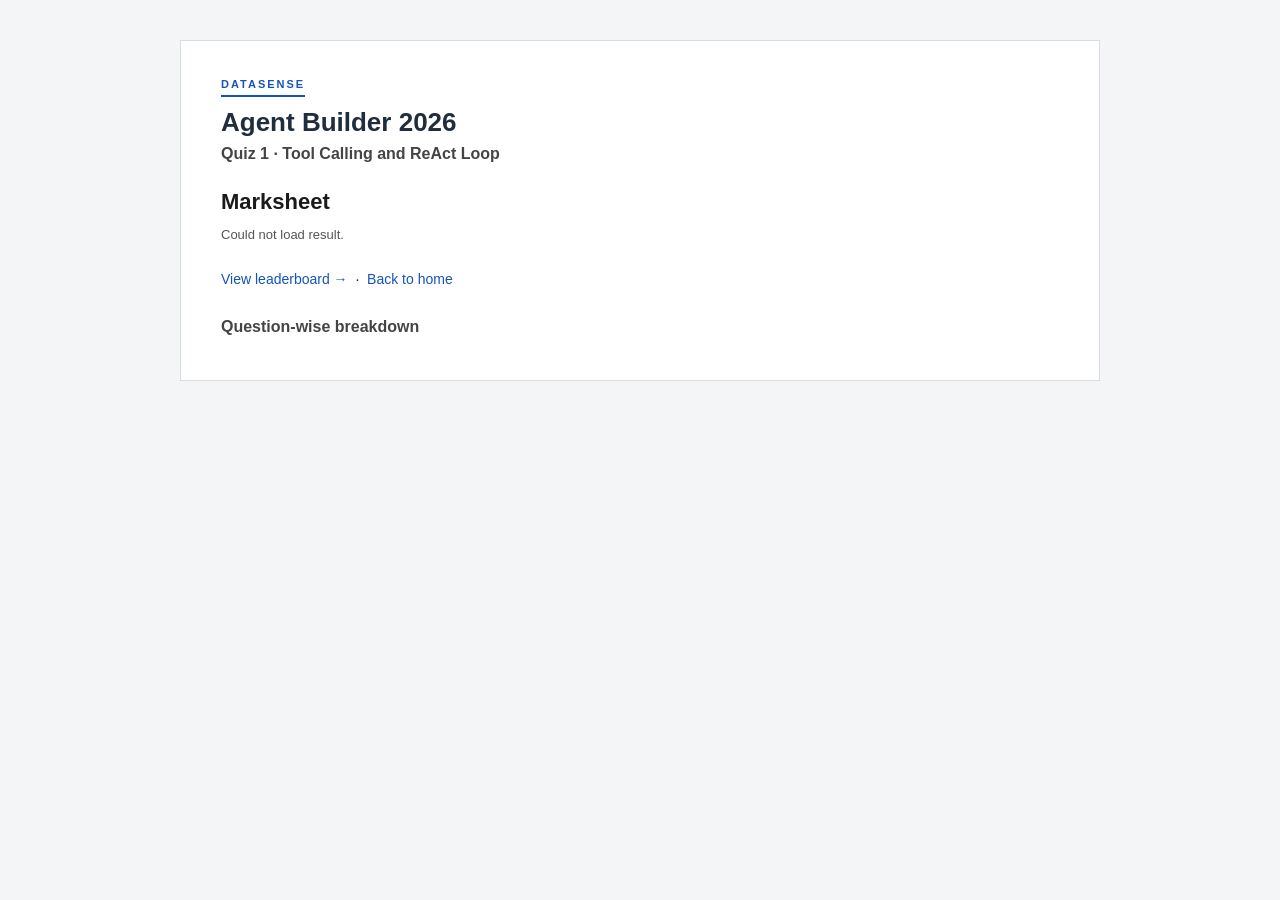
==== static/result.html @ c1debe00 "Initial commit: Agent Builder 2026 Quiz 1, Tool Calling and ReAct Loop Single-attempt 20-question MC" ====
<!doctype html>
<html lang="en">
<head>
<meta charset="utf-8">
<title>Marksheet: DataSense Agent Builder 2026 Quiz 1</title>
<link rel="stylesheet" href="/static/style.css">
<meta name="viewport" content="width=device-width, initial-scale=1">
</head>
<body>

<div class="page" style="max-width: 920px;">
    <div class="brand-mark">DataSense</div>
    <div class="brand-course">Agent Builder 2026</div>
    <div class="brand-quiz">Quiz 1 · Tool Calling and ReAct Loop</div>
    <h1 id="title" style="margin-top: 18px;">Marksheet</h1>
    <div class="subtitle" id="subtitle">Loading…</div>

    <div class="scorecard" id="scorecard" style="display:none">
        <div class="stat"><div class="label">Score</div><div class="value" id="s-score"></div></div>
        <div class="stat"><div class="label">Time taken</div><div class="value" id="s-time"></div></div>
        <div class="stat"><div class="label">Rank</div><div class="value" id="s-rank"></div></div>
        <div class="stat"><div class="label">Percentile</div><div class="value" id="s-pct"></div></div>
    </div>

    <div style="margin: 16px 0;">
        <a href="/leaderboard">View leaderboard →</a>
        &nbsp;·&nbsp;
        <a href="/">Back to home</a>
    </div>

    <h2>Question-wise breakdown</h2>
    <div id="breakdown"></div>
</div>

<script>
function fmtTime(sec) {
    const m = Math.floor(sec / 60);
    const s = sec % 60;
    return `${m}m ${String(s).padStart(2,"0")}s`;
}

(async function load() {
    const path = window.location.pathname.split("/").filter(Boolean);
    const attemptId = path[path.length - 1];

    const res = await fetch(`/api/result/${attemptId}`);
    if (!res.ok) {
        document.getElementById("subtitle").textContent = "Could not load result.";
        return;
    }
    const r = await res.json();

    document.getElementById("title").textContent = `Marksheet: ${r.name}`;
    const submittedAt = new Date(r.submitted_at * 1000).toLocaleString();
    document.getElementById("subtitle").textContent =
        `Submitted ${submittedAt} · ${r.total_attempts} candidate(s) so far`;

    document.getElementById("scorecard").style.display = "grid";
    document.getElementById("s-score").textContent = `${r.score} / ${r.total}`;
    document.getElementById("s-time").textContent = fmtTime(r.time_sec);
    document.getElementById("s-rank").textContent = `#${r.rank}`;
    document.getElementById("s-pct").textContent = (r.percentile == null) ? "..." : `${r.percentile}%`;

    const out = document.getElementById("breakdown");
    r.breakdown.forEach((b, idx) => {
        const status = (b.chosen == null) ? "skipped" :
                       (b.chosen === b.correct ? "correct" : "wrong");
        const verdict = (status === "skipped") ? "Skipped" :
                        (status === "correct" ? `+${b.awarded} mark${b.awarded > 1 ? "s" : ""}` : "Wrong (0)");

        const optsHtml = b.options.map(o => {
            let cls = "opt";
            if (o.key === b.correct) cls += " correct";
            if (b.chosen === o.key && o.key !== b.correct) cls += " chosen-wrong";
            const tag = o.key === b.correct ? " ✓ correct"
                      : (b.chosen === o.key ? " ✗ your answer" : "");
            return `<div class="${cls}"><b>${o.key}.</b> ${o.html}${tag ? ` <i style="color:#666; font-size:12px;">${tag}</i>` : ""}</div>`;
        }).join("");

        const div = document.createElement("div");
        div.className = `qresult ${status}`;
        div.innerHTML = `
            <div class="qhead">
                <div class="label">Q${b.id} · ${b.marks} mark${b.marks > 1 ? "s" : ""}</div>
                <div class="verdict">${verdict}</div>
            </div>
            <div class="stem">${b.stem_html}</div>
            <div class="options-static">${optsHtml}</div>
            <div class="explanation"><span class="label">Why:</span>${b.explanation}</div>
        `;
        out.appendChild(div);
    });
})();
</script>

</body>
</html>
---- static/style.css ----
/* ===========================================================
   DataSense Agent Builder 2026 — Quiz stylesheet
   Minimal, system fonts, high contrast. Print-friendly.
   =========================================================== */

/* Brand hierarchy: company / course / quiz */
.brand-mark {
    font-size: 11px;
    font-weight: 700;
    letter-spacing: 2px;
    color: #1454b8;
    text-transform: uppercase;
    border-bottom: 2px solid #1454b8;
    display: inline-block;
    padding-bottom: 2px;
    margin-bottom: 10px;
}
.brand-course {
    font-size: 26px;
    font-weight: 700;
    color: #1f2d3d;
    line-height: 1.2;
    margin: 0 0 4px 0;
}
.brand-quiz {
    font-size: 16px;
    font-weight: 600;
    color: #444;
    margin-bottom: 4px;
}
.brand-meta {
    font-size: 13px;
    color: #666;
    margin-bottom: 18px;
}

/* Topbar brand variant (compact, on dark) */
.topbar-brand {
    display: flex;
    align-items: baseline;
    gap: 14px;
}
.topbar-brand .brand-mark {
    color: #8fb6e8;
    border-bottom-color: #8fb6e8;
    margin: 0;
    padding-bottom: 1px;
    font-size: 10px;
}
.topbar-brand .brand-line {
    color: #fff;
    font-weight: 600;
    font-size: 14px;
}

/* Live indicator */
.live-pill {
    display: inline-flex;
    align-items: center;
    gap: 6px;
    background: #b8281a;
    color: #fff;
    font-size: 11px;
    font-weight: 700;
    letter-spacing: 1px;
    text-transform: uppercase;
    padding: 3px 10px;
    border-radius: 12px;
}
.live-pill::before {
    content: "";
    width: 7px; height: 7px;
    background: #fff;
    border-radius: 50%;
    animation: live-pulse 1.4s ease-in-out infinite;
}
@keyframes live-pulse {
    0%, 100% { opacity: 1; }
    50% { opacity: 0.35; }
}
.last-updated {
    font-size: 11px;
    color: #777;
    margin-left: 8px;
}

/* Projector view (full-screen leaderboard) */
body.projector {
    background: #0d1825;
    color: #f0f4f8;
    overflow: hidden;
}
.projector-page {
    padding: 32px 48px;
    height: 100vh;
    display: flex;
    flex-direction: column;
}
.projector-page h1 {
    font-size: 42px;
    margin: 0;
    color: #fff;
}
.projector-page .brand-course { color: #fff; font-size: 32px; }
.projector-page .brand-quiz { color: #b3c4d6; font-size: 20px; }
.projector-page .brand-mark { color: #8fb6e8; border-color: #8fb6e8; }
.projector-page .live-pill { font-size: 14px; padding: 6px 14px; }
.projector-page .last-updated { color: #b3c4d6; font-size: 14px; }
.projector-table {
    width: 100%;
    border-collapse: collapse;
    font-size: 22px;
    color: #f0f4f8;
    margin-top: 22px;
    flex: 1;
}
.projector-table thead th {
    background: #1f2d3d;
    color: #b3c4d6;
    font-size: 14px;
    letter-spacing: 1px;
    text-transform: uppercase;
    padding: 10px 18px;
    text-align: left;
    border-bottom: 2px solid #2d3f55;
}
.projector-table tbody td {
    padding: 12px 18px;
    border-bottom: 1px solid #1f2d3d;
}
.projector-table tbody tr.gold   { background: rgba(255, 215, 0, 0.12); }
.projector-table tbody tr.silver { background: rgba(192, 192, 192, 0.10); }
.projector-table tbody tr.bronze { background: rgba(205, 127, 50,  0.12); }
.projector-table tbody tr.flash  { background: rgba(70, 200, 100, 0.18); }
.projector-table .rank-cell {
    font-family: "SF Mono", "Monaco", "Consolas", monospace;
    font-weight: 700;
    width: 80px;
    text-align: center;
    font-size: 26px;
}
.projector-table .score-cell {
    font-family: "SF Mono", "Monaco", "Consolas", monospace;
    font-weight: 700;
    color: #4ade80;
}
.projector-empty {
    text-align: center;
    color: #b3c4d6;
    font-size: 22px;
    margin-top: 80px;
}

* { box-sizing: border-box; }

html, body {
    margin: 0;
    padding: 0;
    font-family: -apple-system, BlinkMacSystemFont, "Segoe UI", Roboto, Helvetica, Arial, sans-serif;
    background: #f4f5f7;
    color: #1a1a1a;
    font-size: 14px;
    line-height: 1.55;
}

a { color: #1454b8; text-decoration: none; }
a:hover { text-decoration: underline; }

button {
    font-family: inherit;
    font-size: 13px;
    cursor: pointer;
    border: 1px solid #b0b6bd;
    background: #fff;
    color: #1a1a1a;
    padding: 7px 14px;
    border-radius: 3px;
}
button:hover:not(:disabled) { background: #eef2f7; }
button:disabled { opacity: 0.5; cursor: not-allowed; }
button.primary {
    background: #1454b8;
    color: #fff;
    border-color: #1454b8;
}
button.primary:hover:not(:disabled) { background: #0f4498; }
button.danger {
    background: #b8281a;
    color: #fff;
    border-color: #b8281a;
}
button.danger:hover:not(:disabled) { background: #931f14; }

/* ---------------- landing / generic page ---------------- */

.page {
    max-width: 720px;
    margin: 40px auto;
    background: #fff;
    border: 1px solid #d8dde2;
    padding: 32px 40px;
}

.page h1 { font-size: 22px; margin: 0 0 6px 0; }
.page h2 { font-size: 16px; margin: 24px 0 8px 0; color: #444; }
.page p  { margin: 8px 0; }
.page .subtitle { color: #555; font-size: 13px; margin-bottom: 24px; }
.page table { width: 100%; border-collapse: collapse; margin: 12px 0; }
.page table th, .page table td {
    border: 1px solid #d8dde2;
    padding: 6px 10px;
    text-align: left;
}
.page table th { background: #f0f3f6; }

.form-row { margin: 14px 0; }
.form-row label { display: block; font-weight: 600; margin-bottom: 4px; font-size: 13px; }
.form-row input {
    width: 100%;
    padding: 8px 10px;
    border: 1px solid #b0b6bd;
    border-radius: 3px;
    font-size: 14px;
    font-family: inherit;
}
.form-row input:focus { outline: 2px solid #1454b8; border-color: #1454b8; }

.error {
    background: #fde8e6;
    border: 1px solid #b8281a;
    color: #7a1a11;
    padding: 8px 12px;
    margin: 12px 0;
    border-radius: 3px;
    font-size: 13px;
}

.notice {
    background: #fff7e0;
    border: 1px solid #d6a300;
    color: #5a4500;
    padding: 8px 12px;
    margin: 12px 0;
    border-radius: 3px;
    font-size: 13px;
}

.rules {
    background: #f8fafc;
    border: 1px solid #d8dde2;
    padding: 12px 18px;
    margin: 16px 0;
    font-size: 13px;
}
.rules ul { margin: 6px 0; padding-left: 22px; }
.rules li { margin: 3px 0; }

/* ---------------- test page ---------------- */

body.test-mode {
    background: #e9ecef;
    overflow: hidden;
}

.topbar {
    display: flex;
    align-items: center;
    justify-content: space-between;
    background: #1f2d3d;
    color: #fff;
    padding: 0 18px;
    height: 48px;
}
.topbar .title { font-weight: 600; font-size: 14px; }
.topbar .candidate { font-size: 13px; color: #c8d2dc; }
.topbar .timer {
    font-family: "SF Mono", "Monaco", "Consolas", monospace;
    font-size: 18px;
    font-weight: 600;
    background: #fff;
    color: #1f2d3d;
    padding: 6px 14px;
    border-radius: 3px;
    min-width: 90px;
    text-align: center;
}
.topbar .timer.warning { background: #fff7e0; color: #5a4500; }
.topbar .timer.critical { background: #fde8e6; color: #7a1a11; }

.testlayout {
    display: grid;
    grid-template-columns: 1fr 280px;
    height: calc(100vh - 48px - 56px);
}

.qpanel {
    background: #fff;
    overflow-y: auto;
    border-right: 1px solid #d8dde2;
    padding: 22px 32px;
}

.qheader {
    display: flex;
    align-items: center;
    justify-content: space-between;
    border-bottom: 1px solid #e1e5ea;
    padding-bottom: 8px;
    margin-bottom: 16px;
}
.qheader .qnum { font-weight: 600; font-size: 15px; }
.qheader .qmeta {
    font-size: 12px;
    color: #555;
    background: #f0f3f6;
    padding: 3px 8px;
    border-radius: 3px;
}
.qheader .qmeta.easy     { background: #e0f0e0; color: #1a5a1a; }
.qheader .qmeta.medium   { background: #fff7e0; color: #5a4500; }
.qheader .qmeta.hard     { background: #ffe0d6; color: #7a3300; }
.qheader .qmeta.extreme  { background: #ffd6d6; color: #7a1a11; }

.qstem { font-size: 14.5px; }
.qstem p   { margin: 8px 0; }
.qstem pre {
    background: #f4f6f8;
    border: 1px solid #d8dde2;
    padding: 10px 14px;
    margin: 10px 0;
    font-family: "SF Mono", "Monaco", "Consolas", monospace;
    font-size: 13px;
    line-height: 1.5;
    white-space: pre-wrap;
    word-break: break-word;
    overflow-x: auto;
}
.qstem code {
    background: #f0f3f6;
    padding: 1px 5px;
    border-radius: 2px;
    font-family: "SF Mono", "Monaco", "Consolas", monospace;
    font-size: 13px;
}
.qstem pre code { background: transparent; padding: 0; }
.qstem table { border-collapse: collapse; margin: 12px 0; }
.qstem table th, .qstem table td {
    border: 1px solid #d8dde2;
    padding: 6px 12px;
}
.qstem table th { background: #f0f3f6; }

.options {
    margin-top: 20px;
    list-style: none;
    padding: 0;
}
.option {
    display: flex;
    align-items: flex-start;
    border: 1px solid #d8dde2;
    background: #fff;
    padding: 10px 14px;
    margin-bottom: 8px;
    cursor: pointer;
    border-radius: 3px;
}
.option:hover { background: #f8fafc; }
.option.selected {
    border-color: #1454b8;
    background: #eef4fc;
}
.option input[type=radio] {
    margin: 4px 12px 0 0;
    flex-shrink: 0;
}
.option .opt-key {
    font-weight: 600;
    margin-right: 8px;
    flex-shrink: 0;
}
.option .opt-text { flex: 1; }
.option code {
    background: #f0f3f6;
    padding: 1px 5px;
    border-radius: 2px;
    font-family: "SF Mono", "Monaco", "Consolas", monospace;
    font-size: 13px;
}

/* ---------------- palette ---------------- */

.palette {
    background: #f8fafc;
    overflow-y: auto;
    padding: 14px 16px;
}
.palette h3 {
    font-size: 13px;
    margin: 4px 0 10px 0;
    color: #444;
    text-transform: uppercase;
    letter-spacing: 0.5px;
}
.palette .legend {
    font-size: 11px;
    color: #555;
    margin-bottom: 12px;
    line-height: 1.7;
}
.palette .legend .swatch {
    display: inline-block;
    width: 12px;
    height: 12px;
    margin-right: 5px;
    vertical-align: middle;
    border: 1px solid #b0b6bd;
}
.palette .legend .sw-answered  { background: #4a8f43; border-color: #4a8f43; }
.palette .legend .sw-unanswered{ background: #fff; }
.palette .legend .sw-marked    { background: #b8481a; border-color: #b8481a; }
.palette .legend .sw-current   { background: #1454b8; border-color: #1454b8; }

.palette-grid {
    display: grid;
    grid-template-columns: repeat(5, 1fr);
    gap: 6px;
}
.palette-grid .pcell {
    height: 34px;
    border: 1px solid #b0b6bd;
    background: #fff;
    color: #1a1a1a;
    font-size: 13px;
    font-weight: 600;
    cursor: pointer;
    display: flex;
    align-items: center;
    justify-content: center;
    border-radius: 3px;
}
.palette-grid .pcell.answered  { background: #4a8f43; color: #fff; border-color: #4a8f43; }
.palette-grid .pcell.marked    { background: #b8481a; color: #fff; border-color: #b8481a; }
.palette-grid .pcell.current   { outline: 3px solid #1454b8; outline-offset: -1px; }

.palette .summary {
    margin-top: 18px;
    font-size: 12px;
    color: #444;
    border-top: 1px solid #d8dde2;
    padding-top: 10px;
}
.palette .summary div { display: flex; justify-content: space-between; margin: 2px 0; }

/* ---------------- footer ---------------- */

.footerbar {
    background: #fff;
    border-top: 1px solid #d8dde2;
    height: 56px;
    padding: 0 18px;
    display: flex;
    align-items: center;
    justify-content: space-between;
}
.footerbar .left, .footerbar .right { display: flex; gap: 8px; }

/* ---------------- result page ---------------- */

.scorecard {
    display: grid;
    grid-template-columns: repeat(4, 1fr);
    gap: 12px;
    margin: 18px 0;
}
.scorecard .stat {
    background: #f8fafc;
    border: 1px solid #d8dde2;
    padding: 14px;
    text-align: center;
    border-radius: 3px;
}
.scorecard .stat .label {
    font-size: 11px;
    text-transform: uppercase;
    letter-spacing: 0.5px;
    color: #666;
}
.scorecard .stat .value {
    font-size: 22px;
    font-weight: 700;
    color: #1f2d3d;
    margin-top: 4px;
}

.qresult {
    border: 1px solid #d8dde2;
    background: #fff;
    margin: 14px 0;
    padding: 16px 22px;
}
.qresult .qhead {
    display: flex;
    justify-content: space-between;
    align-items: center;
    margin-bottom: 8px;
}
.qresult .qhead .label { font-weight: 600; }
.qresult .qhead .verdict { font-weight: 600; font-size: 13px; }
.qresult.correct .verdict { color: #1a5a1a; }
.qresult.wrong   .verdict { color: #7a1a11; }
.qresult.skipped .verdict { color: #5a4500; }
.qresult .stem { margin-bottom: 8px; }
.qresult .stem pre {
    background: #f4f6f8;
    border: 1px solid #d8dde2;
    padding: 8px 12px;
    font-family: "SF Mono", "Monaco", "Consolas", monospace;
    font-size: 12px;
    white-space: pre-wrap;
}
.qresult .stem code {
    background: #f0f3f6;
    padding: 1px 5px;
    font-family: "SF Mono", "Monaco", "Consolas", monospace;
    font-size: 12.5px;
}
.qresult .opt {
    padding: 6px 10px;
    margin: 3px 0;
    border: 1px solid #d8dde2;
    border-radius: 3px;
    font-size: 13px;
}
.qresult .opt.correct  { border-color: #4a8f43; background: #e9f5e7; }
.qresult .opt.chosen-wrong { border-color: #b8281a; background: #fde8e6; }
.qresult .explanation {
    margin-top: 8px;
    padding: 10px 14px;
    background: #f0f3f6;
    border-left: 3px solid #1454b8;
    font-size: 13px;
}
.qresult .explanation .label {
    font-weight: 600;
    color: #1454b8;
    margin-right: 6px;
}

/* ---------------- leaderboard ---------------- */

.lb-table {
    width: 100%;
    border-collapse: collapse;
    background: #fff;
    border: 1px solid #d8dde2;
}
.lb-table th, .lb-table td {
    border-bottom: 1px solid #e1e5ea;
    padding: 9px 14px;
    text-align: left;
    font-size: 13px;
}
.lb-table th {
    background: #f0f3f6;
    font-weight: 600;
    font-size: 12px;
    text-transform: uppercase;
    letter-spacing: 0.5px;
    color: #555;
}
.lb-table tr.top1 td { background: #fff8d6; font-weight: 600; }
.lb-table tr.top2 td { background: #f0f3f6; }
.lb-table tr.top3 td { background: #fcecde; }
.lb-table .rank-cell {
    font-weight: 700;
    font-family: "SF Mono", "Monaco", "Consolas", monospace;
    width: 60px;
    text-align: center;
}
.lb-table .score-cell {
    font-family: "SF Mono", "Monaco", "Consolas", monospace;
    font-weight: 600;
}

/* ---------------- modal ---------------- */

.modal-overlay {
    position: fixed;
    inset: 0;
    background: rgba(0,0,0,0.5);
    display: flex;
    align-items: center;
    justify-content: center;
    z-index: 1000;
}
.modal {
    background: #fff;
    border: 1px solid #1f2d3d;
    width: 460px;
    padding: 24px 28px;
}
.modal h2 { margin-top: 0; font-size: 18px; }
.modal .actions {
    display: flex;
    gap: 10px;
    justify-content: flex-end;
    margin-top: 18px;
}

/* ---------------- responsive guard rails ---------------- */

@media (max-width: 900px) {
    .testlayout {
        grid-template-columns: 1fr;
    }
    .palette { display: none; }
    .qpanel { border-right: none; }
}
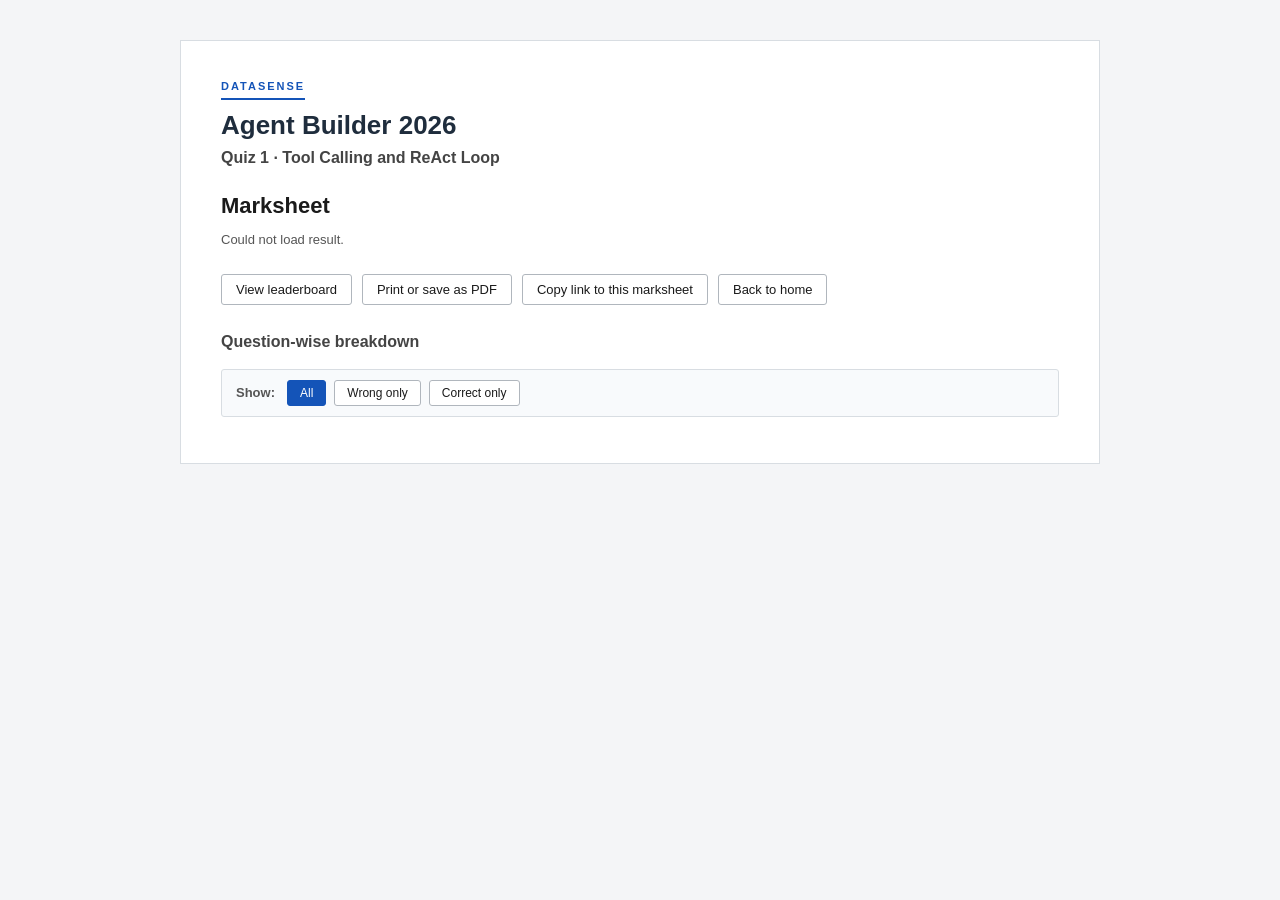
==== commit a1e06bda: "Marksheet upgrade: tier breakdown, class context, badge, filters, print * Achievement badge based on" ====
--- a/static/result.html
+++ b/static/result.html
@@ -2,7 +2,7 @@
 <html lang="en">
 <head>
 <meta charset="utf-8">
-<title>Marksheet: DataSense Agent Builder 2026 Quiz 1</title>
+<title>Marksheet · DataSense Agent Builder 2026 Quiz 1</title>
 <link rel="stylesheet" href="/static/style.css">
 <meta name="viewport" content="width=device-width, initial-scale=1">
 </head>
@@ -12,8 +12,11 @@
     <div class="brand-mark">DataSense</div>
     <div class="brand-course">Agent Builder 2026</div>
     <div class="brand-quiz">Quiz 1 · Tool Calling and ReAct Loop</div>
+
     <h1 id="title" style="margin-top: 18px;">Marksheet</h1>
-    <div class="subtitle" id="subtitle">Loading…</div>
+    <div class="subtitle" id="subtitle">Loading...</div>
+
+    <div id="badge-row"></div>
 
     <div class="scorecard" id="scorecard" style="display:none">
         <div class="stat"><div class="label">Score</div><div class="value" id="s-score"></div></div>
@@ -22,15 +25,31 @@
         <div class="stat"><div class="label">Percentile</div><div class="value" id="s-pct"></div></div>
     </div>
 
-    <div style="margin: 16px 0;">
-        <a href="/leaderboard">View leaderboard →</a>
-        &nbsp;·&nbsp;
-        <a href="/">Back to home</a>
+    <div id="tier-wrap"></div>
+    <div id="class-wrap"></div>
+
+    <div class="action-row">
+        <a href="/leaderboard"><button>View leaderboard</button></a>
+        <button id="btn-print">Print or save as PDF</button>
+        <button id="btn-share">Copy link to this marksheet</button>
+        <a href="/"><button>Back to home</button></a>
     </div>
 
     <h2>Question-wise breakdown</h2>
+
+    <div class="filter-bar">
+        <span class="filter-label">Show:</span>
+        <button class="active" data-filter="all" id="f-all">All</button>
+        <button data-filter="wrong" id="f-wrong">Wrong only</button>
+        <button data-filter="right" id="f-right">Correct only</button>
+        <span class="spacer"></span>
+        <span id="filter-count" style="color:#666; font-size:12px;"></span>
+    </div>
+
     <div id="breakdown"></div>
 </div>
+
+<div class="share-toast" id="toast">Link copied to clipboard</div>
 
 <script>
 function fmtTime(sec) {
@@ -39,6 +58,20 @@
     return `${m}m ${String(s).padStart(2,"0")}s`;
 }
 
+function escapeHtml(s) {
+    return String(s).replace(/[&<>"']/g, c => ({
+        "&":"&amp;","<":"&lt;",">":"&gt;","\"":"&quot;","'":"&#39;"
+    }[c]));
+}
+
+function pctFillClass(pct) {
+    if (pct < 40) return "low";
+    if (pct < 70) return "mid";
+    return "";
+}
+
+let allResults = [];
+
 (async function load() {
     const path = window.location.pathname.split("/").filter(Boolean);
     const attemptId = path[path.length - 1];
@@ -53,18 +86,116 @@
     document.getElementById("title").textContent = `Marksheet: ${r.name}`;
     const submittedAt = new Date(r.submitted_at * 1000).toLocaleString();
     document.getElementById("subtitle").textContent =
-        `Submitted ${submittedAt} · ${r.total_attempts} candidate(s) so far`;
-
+        `Submitted ${submittedAt}  ·  ${r.total_attempts} candidate${r.total_attempts === 1 ? "" : "s"} so far`;
+
+    // Achievement badge
+    if (r.badge) {
+        const div = document.createElement("div");
+        div.className = `badge ${r.badge.tier}`;
+        div.textContent = r.badge.label;
+        document.getElementById("badge-row").appendChild(div);
+    }
+
+    // Scorecard
     document.getElementById("scorecard").style.display = "grid";
     document.getElementById("s-score").textContent = `${r.score} / ${r.total}`;
     document.getElementById("s-time").textContent = fmtTime(r.time_sec);
     document.getElementById("s-rank").textContent = `#${r.rank}`;
     document.getElementById("s-pct").textContent = (r.percentile == null) ? "..." : `${r.percentile}%`;
 
+    // Tier breakdown
+    if (r.tier_breakdown && r.tier_breakdown.length) {
+        const tierLabels = {1: "1-mark questions (basics)",
+                            2: "2-mark questions (analysis)",
+                            3: "3-mark questions (production)"};
+        let html = `<div class="tier-section">
+            <h3>Performance by tier</h3>`;
+        for (const t of r.tier_breakdown) {
+            const pct = (t.points_possible > 0)
+                ? Math.round(100 * t.points_earned / t.points_possible) : 0;
+            const fill = pctFillClass(pct);
+            html += `
+                <div class="tier-row">
+                    <div class="tier-label">${tierLabels[t.marks] || (t.marks+"-mark")}</div>
+                    <div class="tier-bar"><div class="tier-fill ${fill}" style="width:${pct}%"></div></div>
+                    <div class="tier-stat">${t.points_earned}/${t.points_possible} pts (${t.correct}/${t.total_questions})</div>
+                </div>`;
+        }
+        html += "</div>";
+        document.getElementById("tier-wrap").innerHTML = html;
+    }
+
+    // Class context
+    if (r.class_context) {
+        const c = r.class_context;
+        const scoreDelta = r.score - c.avg_score;
+        const timeDelta = r.time_sec - c.median_time_sec;
+        const scoreDeltaCls = scoreDelta >= 0 ? "positive" : "negative";
+        const timeDeltaCls = timeDelta <= 0 ? "positive" : "negative";  // faster = positive
+        const scoreSign = scoreDelta >= 0 ? "+" : "";
+        const timeSign = timeDelta >= 0 ? "+" : "";
+        document.getElementById("class-wrap").innerHTML = `
+            <div class="class-context">
+                <h3>Class context (${c.n} candidates so far)</h3>
+                <div class="ctx-row">
+                    <span>Class average score</span>
+                    <span><b>${c.avg_score} / ${r.total}</b> &nbsp;·&nbsp; you: <b>${r.score}</b>
+                          <span class="delta ${scoreDeltaCls}">(${scoreSign}${scoreDelta.toFixed(1)})</span>
+                    </span>
+                </div>
+                <div class="ctx-row">
+                    <span>Class median time</span>
+                    <span><b>${fmtTime(c.median_time_sec)}</b> &nbsp;·&nbsp; you: <b>${fmtTime(r.time_sec)}</b>
+                          <span class="delta ${timeDeltaCls}">(${timeSign}${Math.round(timeDelta)}s)</span>
+                    </span>
+                </div>
+            </div>
+        `;
+    }
+
+    // Question breakdown
+    allResults = r.breakdown;
+    renderBreakdown("all");
+
+    // Wire actions
+    document.getElementById("btn-print").addEventListener("click", () => window.print());
+    document.getElementById("btn-share").addEventListener("click", async () => {
+        const url = window.location.href;
+        try {
+            await navigator.clipboard.writeText(url);
+            const t = document.getElementById("toast");
+            t.classList.add("show");
+            setTimeout(() => t.classList.remove("show"), 1800);
+        } catch (e) {
+            prompt("Copy this URL:", url);
+        }
+    });
+
+    // Filter buttons
+    document.querySelectorAll(".filter-bar button[data-filter]").forEach(btn => {
+        btn.addEventListener("click", () => {
+            document.querySelectorAll(".filter-bar button[data-filter]")
+                .forEach(b => b.classList.remove("active"));
+            btn.classList.add("active");
+            renderBreakdown(btn.dataset.filter);
+        });
+    });
+})();
+
+function renderBreakdown(mode) {
     const out = document.getElementById("breakdown");
-    r.breakdown.forEach((b, idx) => {
+    out.innerHTML = "";
+
+    let visible = 0;
+    for (const b of allResults) {
         const status = (b.chosen == null) ? "skipped" :
                        (b.chosen === b.correct ? "correct" : "wrong");
+        const matches = (mode === "all") ||
+                        (mode === "wrong" && (status === "wrong" || status === "skipped")) ||
+                        (mode === "right" && status === "correct");
+        if (!matches) continue;
+        visible++;
+
         const verdict = (status === "skipped") ? "Skipped" :
                         (status === "correct" ? `+${b.awarded} mark${b.awarded > 1 ? "s" : ""}` : "Wrong (0)");
 
@@ -81,7 +212,7 @@
         div.className = `qresult ${status}`;
         div.innerHTML = `
             <div class="qhead">
-                <div class="label">Q${b.id} · ${b.marks} mark${b.marks > 1 ? "s" : ""}</div>
+                <div class="label">Q${b.id}  ·  ${b.marks} mark${b.marks > 1 ? "s" : ""}</div>
                 <div class="verdict">${verdict}</div>
             </div>
             <div class="stem">${b.stem_html}</div>
@@ -89,8 +220,11 @@
             <div class="explanation"><span class="label">Why:</span>${b.explanation}</div>
         `;
         out.appendChild(div);
-    });
-})();
+    }
+
+    document.getElementById("filter-count").textContent =
+        `Showing ${visible} of ${allResults.length}`;
+}
 </script>
 
 </body>
--- a/static/style.css
+++ b/static/style.css
@@ -159,8 +159,8 @@
     font-family: -apple-system, BlinkMacSystemFont, "Segoe UI", Roboto, Helvetica, Arial, sans-serif;
     background: #f4f5f7;
     color: #1a1a1a;
-    font-size: 14px;
-    line-height: 1.55;
+    font-size: 15px;
+    line-height: 1.6;
 }
 
 a { color: #1454b8; text-decoration: none; }
@@ -289,7 +289,7 @@
 
 .testlayout {
     display: grid;
-    grid-template-columns: 1fr 280px;
+    grid-template-columns: 1fr 240px;
     height: calc(100vh - 48px - 56px);
 }
 
@@ -297,7 +297,11 @@
     background: #fff;
     overflow-y: auto;
     border-right: 1px solid #d8dde2;
-    padding: 22px 32px;
+    padding: 28px 56px;
+}
+.qpanel-inner {
+    max-width: 980px;
+    margin: 0 auto;
 }
 
 .qheader {
@@ -321,7 +325,7 @@
 .qheader .qmeta.hard     { background: #ffe0d6; color: #7a3300; }
 .qheader .qmeta.extreme  { background: #ffd6d6; color: #7a1a11; }
 
-.qstem { font-size: 14.5px; }
+.qstem { font-size: 15.5px; }
 .qstem p   { margin: 8px 0; }
 .qstem pre {
     background: #f4f6f8;
@@ -360,10 +364,12 @@
     align-items: flex-start;
     border: 1px solid #d8dde2;
     background: #fff;
-    padding: 10px 14px;
-    margin-bottom: 8px;
+    padding: 12px 16px;
+    margin-bottom: 10px;
     cursor: pointer;
     border-radius: 3px;
+    font-size: 15px;
+    line-height: 1.55;
 }
 .option:hover { background: #f8fafc; }
 .option.selected {
@@ -547,6 +553,165 @@
     margin-right: 6px;
 }
 
+/* ---------------- enhanced marksheet ---------------- */
+
+.badge {
+    display: inline-flex;
+    align-items: center;
+    gap: 8px;
+    padding: 8px 16px;
+    font-weight: 700;
+    font-size: 13px;
+    letter-spacing: 0.5px;
+    text-transform: uppercase;
+    border-radius: 4px;
+    margin: 6px 0;
+}
+.badge.gold   { background: #fff3c4; border: 1px solid #d6a300; color: #5a4500; }
+.badge.silver { background: #eef0f3; border: 1px solid #aab2bd; color: #41494f; }
+.badge.bronze { background: #fdebd9; border: 1px solid #c98750; color: #6a3a18; }
+.badge::before { content: "★"; font-size: 16px; }
+
+.tier-section {
+    background: #f8fafc;
+    border: 1px solid #d8dde2;
+    padding: 16px 22px;
+    margin: 18px 0;
+    border-radius: 4px;
+}
+.tier-section h3 {
+    font-size: 13px;
+    text-transform: uppercase;
+    letter-spacing: 0.5px;
+    color: #444;
+    margin: 0 0 10px 0;
+}
+.tier-row {
+    display: grid;
+    grid-template-columns: 130px 1fr 110px;
+    align-items: center;
+    gap: 14px;
+    margin: 8px 0;
+    font-size: 13px;
+}
+.tier-row .tier-label { color: #444; }
+.tier-row .tier-bar {
+    background: #e1e5ea;
+    height: 16px;
+    border-radius: 2px;
+    overflow: hidden;
+}
+.tier-row .tier-fill {
+    height: 100%;
+    background: #4a8f43;
+    transition: width 0.4s ease;
+}
+.tier-row .tier-fill.low  { background: #b8281a; }
+.tier-row .tier-fill.mid  { background: #d6a300; }
+.tier-row .tier-stat {
+    text-align: right;
+    font-family: "SF Mono", "Monaco", "Consolas", monospace;
+    font-weight: 600;
+    color: #1f2d3d;
+}
+
+.class-context {
+    background: #eef4fc;
+    border: 1px solid #b6cce8;
+    padding: 14px 22px;
+    margin: 18px 0;
+    border-radius: 4px;
+}
+.class-context h3 {
+    font-size: 13px;
+    text-transform: uppercase;
+    letter-spacing: 0.5px;
+    color: #1454b8;
+    margin: 0 0 8px 0;
+}
+.class-context .ctx-row {
+    display: flex;
+    justify-content: space-between;
+    align-items: baseline;
+    margin: 4px 0;
+    font-size: 13px;
+}
+.class-context .ctx-row .delta {
+    font-family: "SF Mono", "Monaco", "Consolas", monospace;
+    font-weight: 700;
+    margin-left: 8px;
+}
+.class-context .delta.positive { color: #1a5a1a; }
+.class-context .delta.negative { color: #7a1a11; }
+
+.filter-bar {
+    display: flex;
+    align-items: center;
+    gap: 8px;
+    margin: 14px 0;
+    padding: 10px 14px;
+    background: #f8fafc;
+    border: 1px solid #d8dde2;
+    border-radius: 3px;
+    font-size: 13px;
+}
+.filter-bar .filter-label {
+    color: #555;
+    font-weight: 600;
+    margin-right: 4px;
+}
+.filter-bar button {
+    padding: 5px 12px;
+    font-size: 12px;
+}
+.filter-bar button.active {
+    background: #1454b8;
+    color: #fff;
+    border-color: #1454b8;
+}
+.filter-bar .spacer { flex: 1; }
+
+.action-row {
+    display: flex;
+    gap: 10px;
+    flex-wrap: wrap;
+    margin: 16px 0;
+}
+
+.qresult.hidden { display: none; }
+
+.share-toast {
+    position: fixed;
+    bottom: 24px;
+    left: 50%;
+    transform: translateX(-50%);
+    background: #1f2d3d;
+    color: #fff;
+    padding: 10px 20px;
+    border-radius: 4px;
+    font-size: 13px;
+    box-shadow: 0 4px 12px rgba(0,0,0,0.2);
+    opacity: 0;
+    pointer-events: none;
+    transition: opacity 0.2s ease;
+    z-index: 2000;
+}
+.share-toast.show { opacity: 1; }
+
+/* ---------------- print rules ---------------- */
+@media print {
+    body { background: #fff; }
+    .page { max-width: none; margin: 0; padding: 12px; border: none; }
+    .action-row, .filter-bar, .share-toast { display: none !important; }
+    .qresult { page-break-inside: avoid; box-shadow: none; }
+    .scorecard, .tier-section, .class-context {
+        page-break-inside: avoid;
+        box-shadow: none;
+    }
+    a { color: #1a1a1a; text-decoration: none; }
+    .badge { border: 1px solid #444 !important; }
+}
+
 /* ---------------- leaderboard ---------------- */
 
 .lb-table {
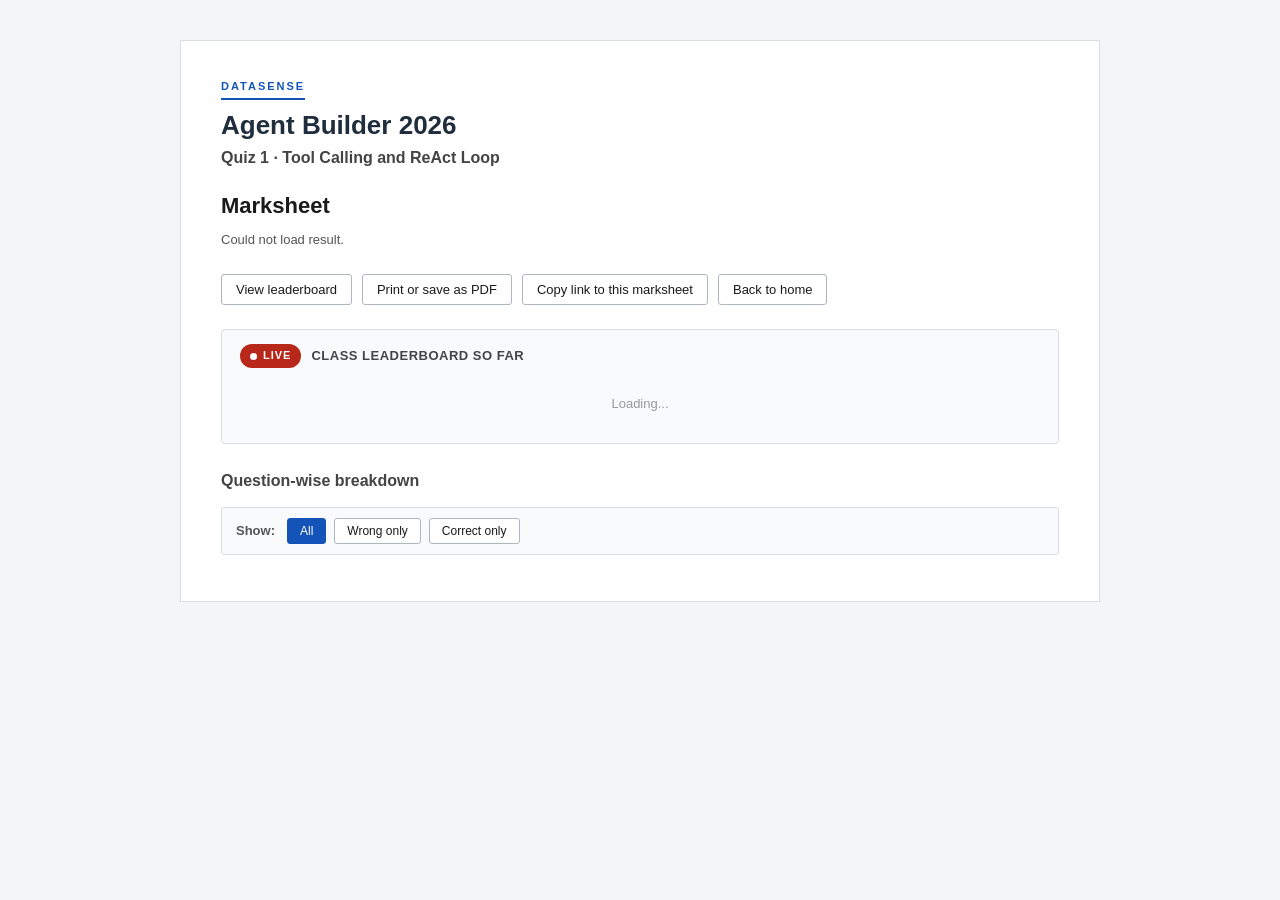
==== commit 78672761: "Marksheet: embed live mini leaderboard (top 10 + you) After submitting, students stay on their marks" ====
--- a/static/result.html
+++ b/static/result.html
@@ -35,6 +35,15 @@
         <a href="/"><button>Back to home</button></a>
     </div>
 
+    <div class="mini-lb" id="mini-lb">
+        <h3>
+            <span class="live-pill">Live</span>
+            Class leaderboard so far
+            <span class="last-updated" id="mini-lb-updated"></span>
+        </h3>
+        <div id="mini-lb-table"><div class="empty-state">Loading...</div></div>
+    </div>
+
     <h2>Question-wise breakdown</h2>
 
     <div class="filter-bar">
@@ -71,6 +80,7 @@
 }
 
 let allResults = [];
+let myName = null;
 
 (async function load() {
     const path = window.location.pathname.split("/").filter(Boolean);
@@ -83,6 +93,7 @@
     }
     const r = await res.json();
 
+    myName = r.name;
     document.getElementById("title").textContent = `Marksheet: ${r.name}`;
     const submittedAt = new Date(r.submitted_at * 1000).toLocaleString();
     document.getElementById("subtitle").textContent =
@@ -180,7 +191,64 @@
             renderBreakdown(btn.dataset.filter);
         });
     });
+
+    // Start polling the mini live leaderboard
+    refreshMiniLb();
+    setInterval(refreshMiniLb, 5000);
 })();
+
+async function refreshMiniLb() {
+    try {
+        const res = await fetch("/api/leaderboard");
+        if (!res.ok) return;
+        const rows = await res.json();
+        document.getElementById("mini-lb-updated").textContent =
+            "updated " + new Date().toLocaleTimeString();
+        const wrap = document.getElementById("mini-lb-table");
+
+        if (!rows.length) {
+            wrap.innerHTML = '<div class="empty-state">No submissions yet.</div>';
+            return;
+        }
+
+        const TOP_N = 10;
+        const top = rows.slice(0, TOP_N);
+        const myRow = rows.find(r => r.name === myName);
+        const myInTop = top.some(r => r.name === myName);
+
+        let html = `<table>
+            <thead>
+              <tr>
+                <th class="rank-cell">#</th>
+                <th>Name</th>
+                <th class="score-cell">Score</th>
+                <th class="time-cell">Time</th>
+              </tr>
+            </thead>
+            <tbody>`;
+        for (const r of top) {
+            const me = (r.name === myName) ? ' class="you"' : '';
+            const tag = (r.name === myName) ? ' (you)' : '';
+            html += `<tr${me}>
+                <td class="rank-cell">${r.rank}</td>
+                <td>${escapeHtml(r.name)}${tag}</td>
+                <td class="score-cell">${r.score}/${r.total}</td>
+                <td class="time-cell">${fmtTime(r.time_sec)}</td>
+            </tr>`;
+        }
+        if (!myInTop && myRow) {
+            html += `<tr class="ellipsis-row"><td colspan="4">...</td></tr>`;
+            html += `<tr class="you">
+                <td class="rank-cell">${myRow.rank}</td>
+                <td>${escapeHtml(myRow.name)} (you)</td>
+                <td class="score-cell">${myRow.score}/${myRow.total}</td>
+                <td class="time-cell">${fmtTime(myRow.time_sec)}</td>
+            </tr>`;
+        }
+        html += "</tbody></table>";
+        wrap.innerHTML = html;
+    } catch (e) { /* silent */ }
+}
 
 function renderBreakdown(mode) {
     const out = document.getElementById("breakdown");
--- a/static/style.css
+++ b/static/style.css
@@ -698,6 +698,85 @@
 }
 .share-toast.show { opacity: 1; }
 
+/* ---------------- mini live leaderboard on marksheet ---------------- */
+
+.mini-lb {
+    background: #f8fafc;
+    border: 1px solid #d8dde2;
+    border-radius: 4px;
+    padding: 14px 18px;
+    margin: 24px 0;
+}
+.mini-lb h3 {
+    display: flex;
+    align-items: center;
+    gap: 10px;
+    font-size: 13px;
+    text-transform: uppercase;
+    letter-spacing: 0.5px;
+    color: #444;
+    margin: 0 0 12px 0;
+}
+.mini-lb h3 .last-updated {
+    margin-left: auto;
+    font-size: 11px;
+    text-transform: none;
+    letter-spacing: 0;
+    color: #777;
+    font-weight: normal;
+}
+.mini-lb table {
+    width: 100%;
+    border-collapse: collapse;
+    font-size: 13px;
+}
+.mini-lb th {
+    text-align: left;
+    padding: 6px 10px;
+    font-size: 11px;
+    text-transform: uppercase;
+    letter-spacing: 0.5px;
+    color: #777;
+    border-bottom: 1px solid #d8dde2;
+    font-weight: 600;
+}
+.mini-lb td {
+    padding: 7px 10px;
+    border-bottom: 1px solid #e1e5ea;
+}
+.mini-lb tr:last-child td { border-bottom: none; }
+.mini-lb tr.you td {
+    background: #eef4fc;
+    font-weight: 600;
+    color: #1454b8;
+}
+.mini-lb tr.you td:first-child {
+    box-shadow: inset 3px 0 0 #1454b8;
+}
+.mini-lb .rank-cell {
+    font-family: "SF Mono", "Monaco", "Consolas", monospace;
+    font-weight: 600;
+    width: 50px;
+}
+.mini-lb .score-cell, .mini-lb .time-cell {
+    font-family: "SF Mono", "Monaco", "Consolas", monospace;
+    font-weight: 600;
+    text-align: right;
+    width: 90px;
+}
+.mini-lb .ellipsis-row td {
+    text-align: center;
+    color: #999;
+    padding: 4px;
+    border: none;
+}
+.mini-lb .empty-state {
+    color: #999;
+    text-align: center;
+    padding: 14px;
+    font-size: 13px;
+}
+
 /* ---------------- print rules ---------------- */
 @media print {
     body { background: #fff; }
